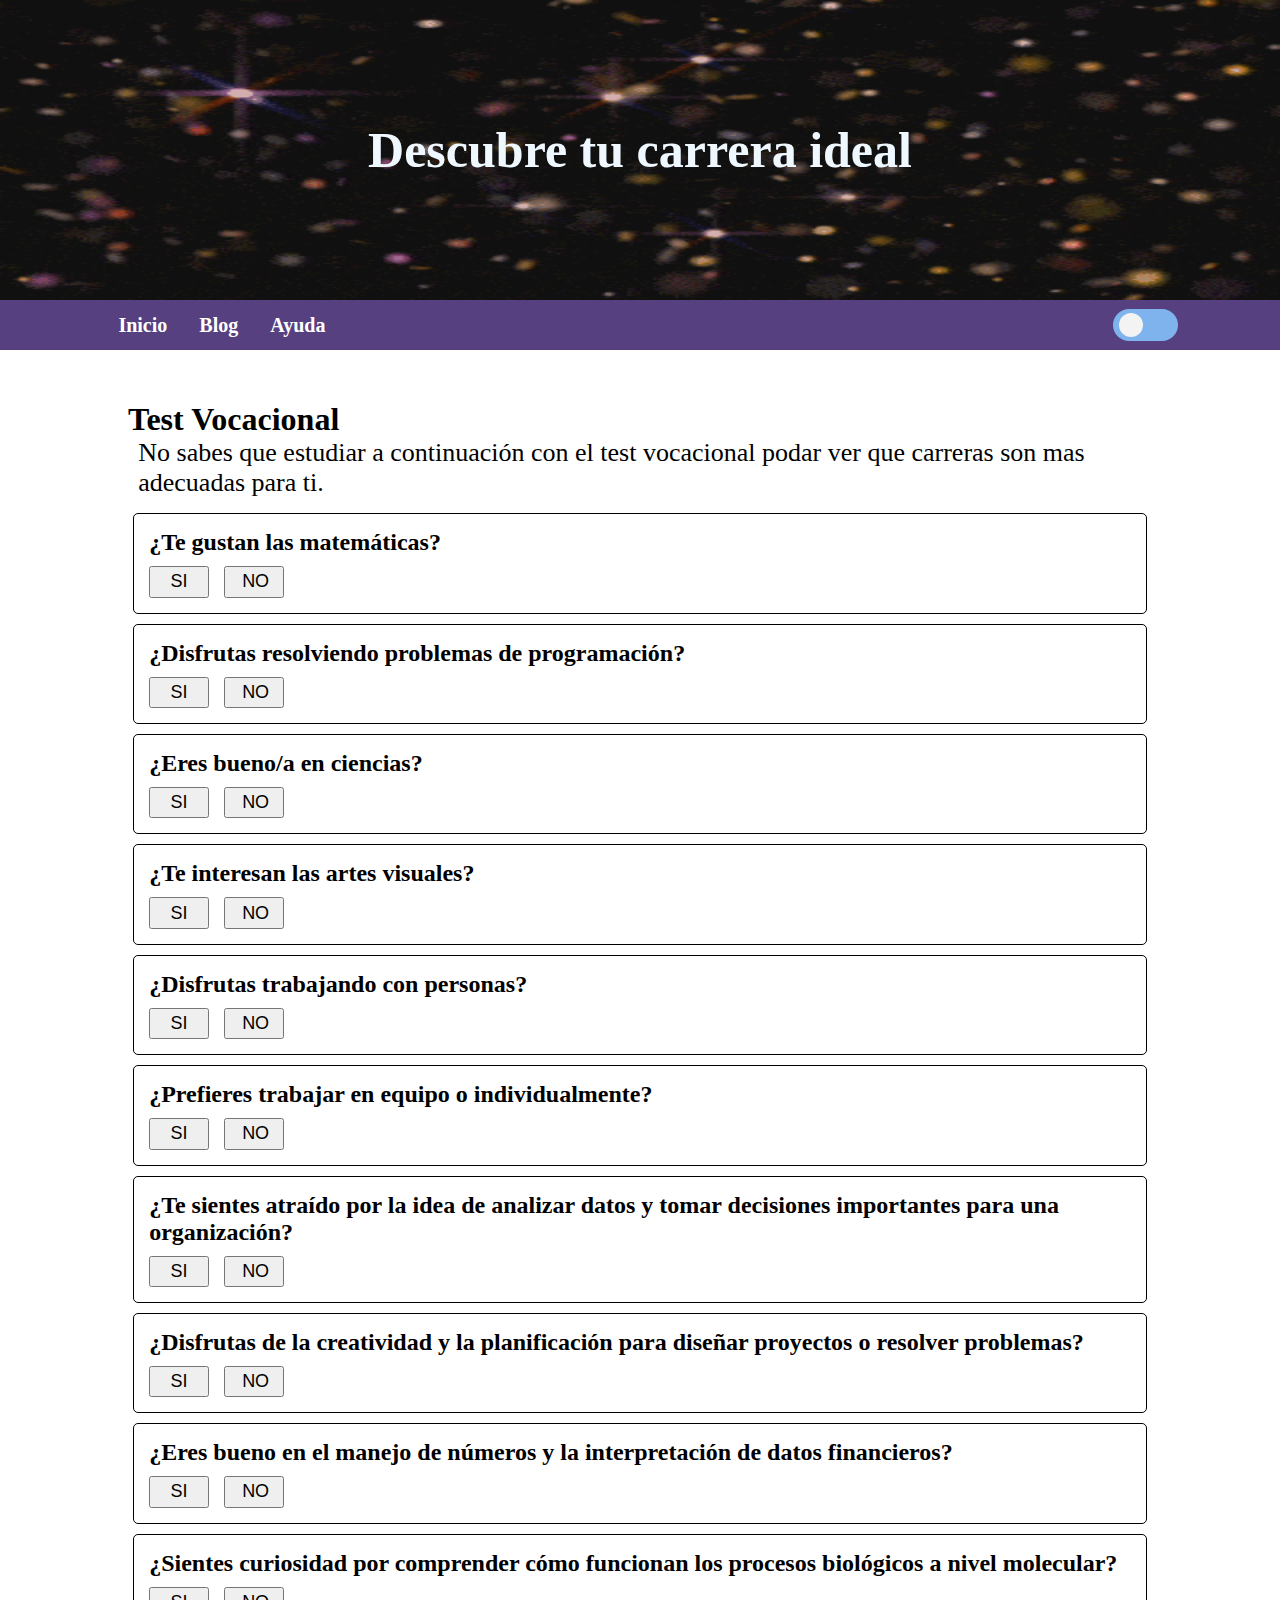
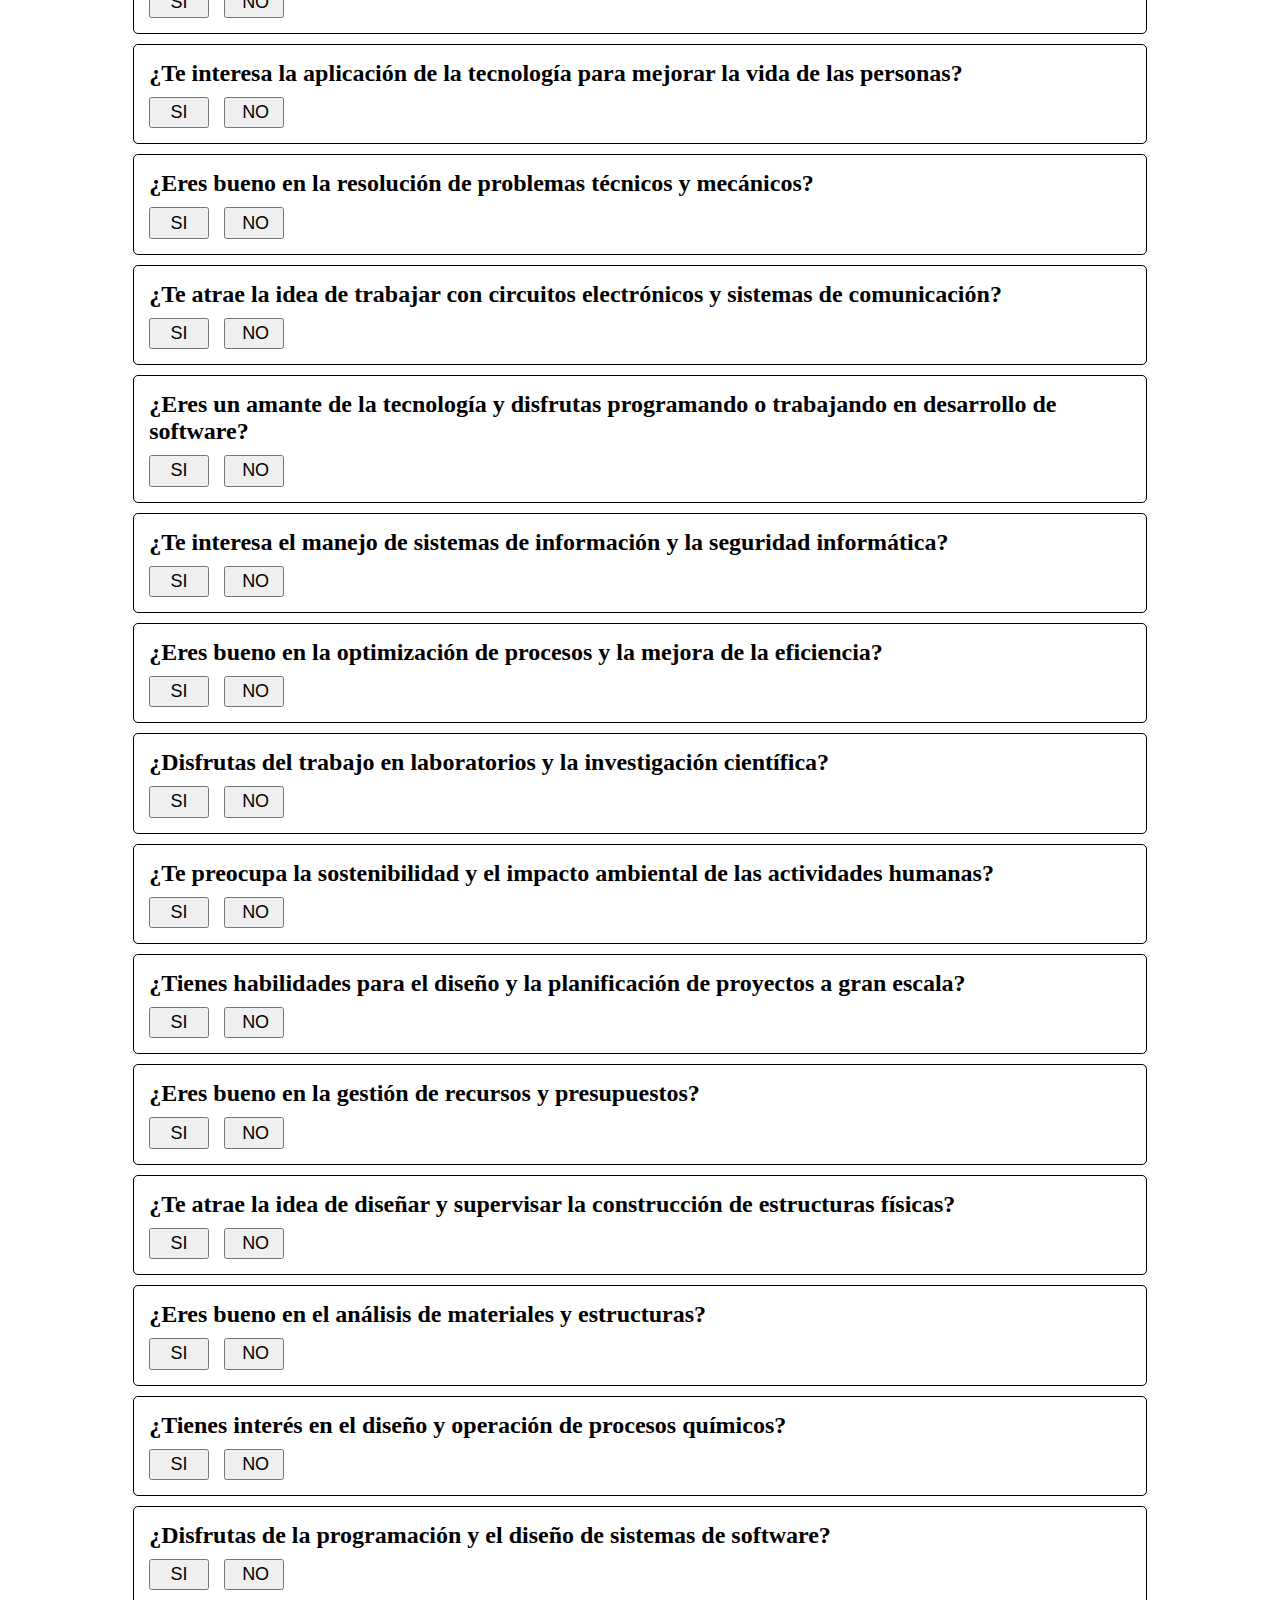
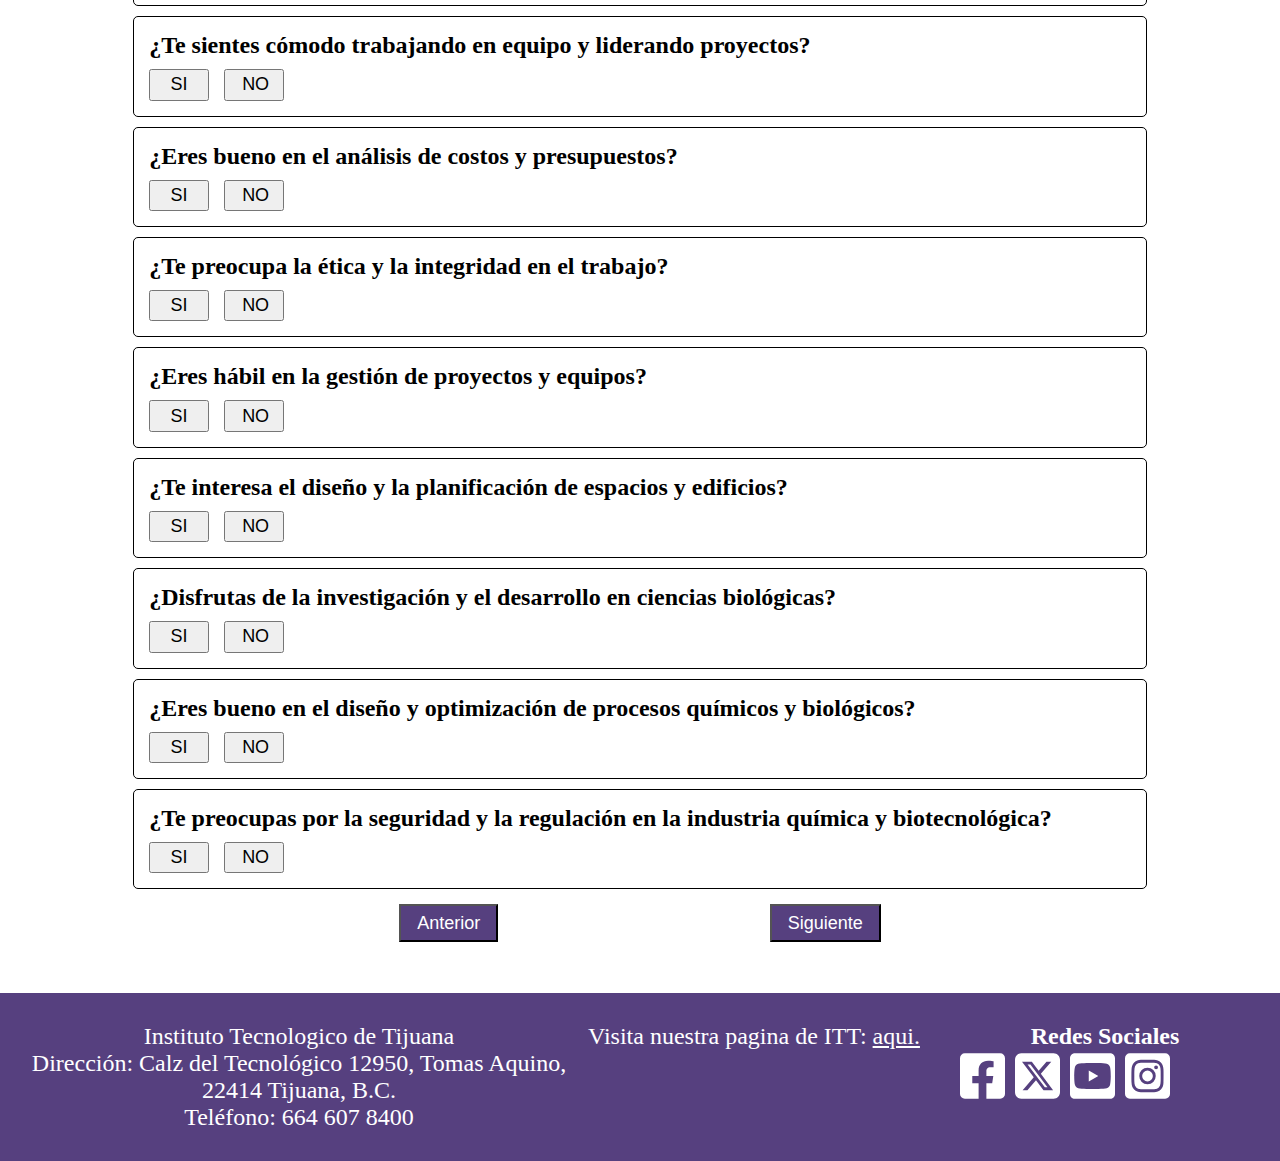
==== index.html @ 0ad8800f "Add files via upload" ====
<!DOCTYPE html>
<html lang="es">
    <head>
        <meta charset="UTF-8">
        <meta name="viewport" content="width=device-width, initial-scale=1.0">
        <title>Text Vocacional</title>

        <link rel="stylesheet" href="./css/style.css">
        <link rel="stylesheet" href="./css/paleta.css">
        <link rel="stylesheet" href="./css/media_query.css">
        <link rel="stylesheet" href="./css/clases_generales.css">
        <link rel="icon" href="./img/ITT_Logo.jpg">


    </head>

    <body class="claro" id="body">
        <section class="hero">
            <img src="./img/particulas.gif" alt="">
            <div class="texto">
                <h1>Descubre tu carrera ideal</h1>
            </div>
        </section>

        <header class="fon-1 slime">
            <nav class="nav-nav">
                <div class="enlaces">
                    <a title="princiapal" href="#" class="link-1">Inicio</a>
                    <a title="blog" href="https://sites.google.com/tectijuana.edu.mx/consultec/inicio" target="_black" class="link-1">Blog</a>
                    <a title="ayuda" href="./ayuda.html" target="_black" class="link-1">Ayuda</a>
                </div>
                
                <!-- Boton para el Switch -->
                <input type="checkbox" class="none" id="switch">
                <label class="lbl-switch" for="switch"></label>
            </nav>
        </header>

        <main class="main">
            <h1 class="center">Test Vocacional</h1>
            <p>
                No sabes que estudiar a continuaci&#243;n con el test vocacional podar ver 
                que carreras son mas adecuadas para ti.
            </p>

            <section class="cont_slider">
                <div class="slide" id="slider">
                    <!-- Primera parte de las preguntas -->
                    <section class="slider">
                        <div class="preguntas borde">
                            <h2 class="txt"></h2>
                            <div class="respuesta">
                                <button onclick="Precion_SI(1)">SI</button>
                                <button onclick="Precion_NO(1)">NO</button>
                            </div>
                        </div>
        
                        <div class="preguntas borde">
                            <h2 class="txt"></h2>
                            <div class="respuesta">
                                <button onclick="Precion_SI(2)">SI</button>
                                <button onclick="Precion_NO(2)">NO</button>
                            </div>
                        </div>
        
                        <div class="preguntas borde">
                            <h2 class="txt"></h2>
                            <div class="respuesta">
                                <button onclick="Precion_SI(3)">SI</button>
                                <button onclick="Precion_NO(3)">NO</button>
                            </div>
                        </div>
        
                        <div class="preguntas borde">
                            <h2 class="txt"></h2>
                            <div class="respuesta">
                                <button onclick="Precion_SI(4)">SI</button>
                                <button onclick="Precion_NO(4)">NO</button>
                            </div>
                        </div>
        
                        <div class="preguntas borde">
                            <h2 class="txt"></h2>
                            <div class="respuesta">
                                <button onclick="Precion_SI(5)">SI</button>
                                <button onclick="Precion_NO(5)">NO</button>
                            </div>
                        </div>
        
                        <div class="preguntas borde">
                            <h2 class="txt"></h2>
                            <div class="respuesta">
                                <button onclick="Precion_SI(6)">SI</button>
                                <button onclick="Precion_NO(6)">NO</button>
                            </div>
                        </div>
        
                        <div class="preguntas borde">
                            <h2 class="txt"></h2>
                            <div class="respuesta">
                                <button onclick="Precion_SI(7)">SI</button>
                                <button onclick="Precion_NO(7)">NO</button>
                            </div>
                        </div>
        
                        <div class="preguntas borde">
                            <h2 class="txt"></h2>
                            <div class="respuesta">
                                <button onclick="Precion_SI(8)">SI</button>
                                <button onclick="Precion_NO(8)">NO</button>
                            </div>
                        </div>
        
                        <div class="preguntas borde">
                            <h2 class="txt"></h2>
                            <div class="respuesta">
                                <button onclick="Precion_SI(9)">SI</button>
                                <button onclick="Precion_NO(9)">NO</button>
                            </div>
                        </div>
        
                        <div class="preguntas borde">
                            <h2 class="txt"></h2>
                            <div class="respuesta">
                                <button onclick="Precion_SI(10)">SI</button>
                                <button onclick="Precion_NO(10)">NO</button>
                            </div>
                        </div>

                        <div class="preguntas borde">
                            <h2 class="txt"></h2>
                            <div class="respuesta">
                                <button onclick="Precion_SI(11)">SI</button>
                                <button onclick="Precion_NO(11)">NO</button>
                            </div>
                        </div>
        
                        <div class="preguntas borde">
                            <h2 class="txt"></h2>
                            <div class="respuesta">
                                <button onclick="Precion_SI(12)">SI</button>
                                <button onclick="Precion_NO(12)">NO</button>
                            </div>
                        </div>
        
                        <div class="preguntas borde">
                            <h2 class="txt"></h2>
                            <div class="respuesta">
                                <button onclick="Precion_SI(13)">SI</button>
                                <button onclick="Precion_NO(13)">NO</button>
                            </div>
                        </div>
        
                        <div class="preguntas borde">
                            <h2 class="txt"></h2>
                            <div class="respuesta">
                                <button onclick="Precion_SI(14)">SI</button>
                                <button onclick="Precion_NO(14)">NO</button>
                            </div>
                        </div>
        
                        <div class="preguntas borde">
                            <h2 class="txt"></h2>
                            <div class="respuesta">
                                <button onclick="Precion_SI(15)">SI</button>
                                <button onclick="Precion_NO(15)">NO</button>
                            </div>
                        </div>
        
                        <div class="preguntas borde">
                            <h2 class="txt"></h2>
                            <div class="respuesta">
                                <button onclick="Precion_SI(16)">SI</button>
                                <button onclick="Precion_NO(16)">NO</button>
                            </div>
                        </div>
        
                        <div class="preguntas borde">
                            <h2 class="txt"></h2>
                            <div class="respuesta">
                                <button onclick="Precion_SI(17)">SI</button>
                                <button onclick="Precion_NO(17)">NO</button>
                            </div>
                        </div>
        
                        <div class="preguntas borde">
                            <h2 class="txt"></h2>
                            <div class="respuesta">
                                <button onclick="Precion_SI(18)">SI</button>
                                <button onclick="Precion_NO(18)">NO</button>
                            </div>
                        </div>
        
                        <div class="preguntas borde">
                            <h2 class="txt"></h2>
                            <div class="respuesta">
                                <button onclick="Precion_SI(19)">SI</button>
                                <button onclick="Precion_NO(19)">NO</button>
                            </div>
                        </div>
        
                        <div class="preguntas borde">
                            <h2 class="txt"></h2>
                            <div class="respuesta">
                                <button onclick="Precion_SI(20)">SI</button>
                                <button onclick="Precion_NO(20)">NO</button>
                            </div>
                        </div>

                        <div class="preguntas borde">
                            <h2 class="txt"></h2>
                            <div class="respuesta">
                                <button onclick="Precion_SI(21)">SI</button>
                                <button onclick="Precion_NO(21)">NO</button>
                            </div>
                        </div>
            
                        <div class="preguntas borde">
                            <h2 class="txt"></h2>
                            <div class="respuesta">
                                <button onclick="Precion_SI(22)">SI</button>
                                <button onclick="Precion_NO(22)">NO</button>
                            </div>
                        </div>
            
                        <div class="preguntas borde">
                            <h2 class="txt"></h2>
                            <div class="respuesta">
                                <button onclick="Precion_SI(23)">SI</button>
                                <button onclick="Precion_NO(23)">NO</button>
                            </div>
                        </div>
            
                        <div class="preguntas borde">
                            <h2 class="txt"></h2>
                            <div class="respuesta">
                                <button onclick="Precion_SI(24)">SI</button>
                                <button onclick="Precion_NO(24)">NO</button>
                            </div>
                        </div>
            
                        <div class="preguntas borde">
                            <h2 class="txt"></h2>
                            <div class="respuesta">
                                <button onclick="Precion_SI(25)">SI</button>
                                <button onclick="Precion_NO(25)">NO</button>
                            </div>
                        </div>
            
                        <div class="preguntas borde">
                            <h2 class="txt"></h2>
                            <div class="respuesta">
                                <button onclick="Precion_SI(26)">SI</button>
                                <button onclick="Precion_NO(26)">NO</button>
                            </div>
                        </div>
            
                        <div class="preguntas borde">
                            <h2 class="txt"></h2>
                            <div class="respuesta">
                                <button onclick="Precion_SI(27)">SI</button>
                                <button onclick="Precion_NO(27)">NO</button>
                            </div>
                        </div>
            
                        <div class="preguntas borde">
                            <h2 class="txt"></h2>
                            <div class="respuesta">
                                <button onclick="Precion_SI(28)">SI</button>
                                <button onclick="Precion_NO(28)">NO</button>
                            </div>
                        </div>
            
                        <div class="preguntas borde">
                            <h2 class="txt"></h2>
                            <div class="respuesta">
                                <button onclick="Precion_SI(29)">SI</button>
                                <button onclick="Precion_NO(29)">NO</button>
                            </div>
                        </div>
            
                        <div class="preguntas borde">
                            <h2 class="txt"></h2>
                            <div class="respuesta">
                                <button onclick="Precion_SI(30)">SI</button>
                                <button onclick="Precion_NO(30)">NO</button>
                            </div>
                        </div>

                        <div class="preguntas borde">
                            <h2 class="txt"></h2>
                            <div class="respuesta">
                                <button onclick="Precion_SI(31)">SI</button>
                                <button onclick="Precion_NO(31)">NO</button>
                            </div>
                        </div>
                
                        <div class="preguntas borde">
                            <h2 class="txt"></h2>
                            <div class="respuesta">
                                <button onclick="Precion_SI(32)">SI</button>
                                <button onclick="Precion_NO(32)">NO</button>
                            </div>
                        </div>
                    </section>

                    <!-- Segunda parte de las preguntas -->
                    <section class="slider">
                        <div class="preguntas borde">
                            <h2 class="txt"></h2>
                            <div class="respuesta">
                                <button onclick="Precion_SI(33)">SI</button>
                                <button onclick="Precion_NO(33)">NO</button>
                            </div>
                        </div>
                
                        <div class="preguntas borde">
                            <h2 class="txt"></h2>
                            <div class="respuesta">
                                <button onclick="Precion_SI(34)">SI</button>
                                <button onclick="Precion_NO(34)">NO</button>
                            </div>
                        </div>
                
                        <div class="preguntas borde">
                            <h2 class="txt"></h2>
                            <div class="respuesta">
                                <button onclick="Precion_SI(35)">SI</button>
                                <button onclick="Precion_NO(35)">NO</button>
                            </div>
                        </div>
                
                        <div class="preguntas borde">
                            <h2 class="txt"></h2>
                            <div class="respuesta">
                                <button onclick="Precion_SI(36)">SI</button>
                                <button onclick="Precion_NO(36)">NO</button>
                            </div>
                        </div>
                
                        <div class="preguntas borde">
                            <h2 class="txt"></h2>
                            <div class="respuesta">
                                <button onclick="Precion_SI(37)">SI</button>
                                <button onclick="Precion_NO(37)">NO</button>
                            </div>
                        </div>
                
                        <div class="preguntas borde">
                            <h2 class="txt"></h2>
                            <div class="respuesta">
                                <button onclick="Precion_SI(38)">SI</button>
                                <button onclick="Precion_NO(38)">NO</button>
                            </div>
                        </div>
                
                        <div class="preguntas borde">
                            <h2 class="txt"></h2>
                            <div class="respuesta">
                                <button onclick="Precion_SI(39)">SI</button>
                                <button onclick="Precion_NO(39)">NO</button>
                            </div>
                        </div>
                
                        <div class="preguntas borde">
                            <h2 class="txt"></h2>
                            <div class="respuesta">
                                <button onclick="Precion_SI(40)">SI</button>
                                <button onclick="Precion_NO(40)">NO</button>
                            </div>
                        </div>

                        <div class="preguntas borde">
                            <h2 class="txt"></h2>
                            <div class="respuesta">
                                <button onclick="Precion_SI(41)">SI</button>
                                <button onclick="Precion_NO(41)">NO</button>
                            </div>
                        </div>
            
                        <div class="preguntas borde">
                            <h2 class="txt"></h2>
                            <div class="respuesta">
                                <button onclick="Precion_SI(42)">SI</button>
                                <button onclick="Precion_NO(42)">NO</button>
                            </div>
                        </div>
            
                        <div class="preguntas borde">
                            <h2 class="txt"></h2>
                            <div class="respuesta">
                                <button onclick="Precion_SI(43)">SI</button>
                                <button onclick="Precion_NO(43)">NO</button>
                            </div>
                        </div>
            
                        <div class="preguntas borde">
                            <h2 class="txt"></h2>
                            <div class="respuesta">
                                <button onclick="Precion_SI(44)">SI</button>
                                <button onclick="Precion_NO(44)">NO</button>
                            </div>
                        </div>
            
                        <div class="preguntas borde">
                            <h2 class="txt"></h2>
                            <div class="respuesta">
                                <button onclick="Precion_SI(45)">SI</button>
                                <button onclick="Precion_NO(45)">NO</button>
                            </div>
                        </div>
            
                        <div class="preguntas borde">
                            <h2 class="txt"></h2>
                            <div class="respuesta">
                                <button onclick="Precion_SI(46)">SI</button>
                                <button onclick="Precion_NO(46)">NO</button>
                            </div>
                        </div>
            
                        <div class="preguntas borde">
                            <h2 class="txt"></h2>
                            <div class="respuesta">
                                <button onclick="Precion_SI(47)">SI</button>
                                <button onclick="Precion_NO(47)">NO</button>
                            </div>
                        </div>
            
                        <div class="preguntas borde">
                            <h2 class="txt"></h2>
                            <div class="respuesta">
                                <button onclick="Precion_SI(48)">SI</button>
                                <button onclick="Precion_NO(48)">NO</button>
                            </div>
                        </div>
            
                        <div class="preguntas borde">
                            <h2 class="txt"></h2>
                            <div class="respuesta">
                                <button onclick="Precion_SI(49)">SI</button>
                                <button onclick="Precion_NO(49)">NO</button>
                            </div>
                        </div>
            
                        <div class="preguntas borde">
                            <h2 class="txt"></h2>
                            <div class="respuesta">
                                <button onclick="Precion_SI(50)">SI</button>
                                <button onclick="Precion_NO(50)">NO</button>
                            </div>
                        </div>

                        <div class="preguntas borde">
                            <h2 class="txt"></h2>
                            <div class="respuesta">
                                <button onclick="Precion_SI(51)">SI</button>
                                <button onclick="Precion_NO(51)">NO</button>
                            </div>
                        </div>
                
                        <div class="preguntas borde">
                            <h2 class="txt"></h2>
                            <div class="respuesta">
                                <button onclick="Precion_SI(52)">SI</button>
                                <button onclick="Precion_NO(52)">NO</button>
                            </div>
                        </div>
                
                        <div class="preguntas borde">
                            <h2 class="txt"></h2>
                            <div class="respuesta">
                                <button onclick="Precion_SI(53)">SI</button>
                                <button onclick="Precion_NO(53)">NO</button>
                            </div>
                        </div>
                
                        <div class="preguntas borde">
                            <h2 class="txt"></h2>
                            <div class="respuesta">
                                <button onclick="Precion_SI(54)">SI</button>
                                <button onclick="Precion_NO(54)">NO</button>
                            </div>
                        </div>
                
                        <div class="preguntas borde">
                            <h2 class="txt"></h2>
                            <div class="respuesta">
                                <button onclick="Precion_SI(55)">SI</button>
                                <button onclick="Precion_NO(55)">NO</button>
                            </div>
                        </div>
                
                        <div class="preguntas borde">
                            <h2 class="txt"></h2>
                            <div class="respuesta">
                                <button onclick="Precion_SI(56)">SI</button>
                                <button onclick="Precion_NO(56)">NO</button>
                            </div>
                        </div>
                    </section>

                    <!-- Tercera Parte de la preguntas -->
                    <section class="slider"></section>

                    <!-- Cuarta Parte de las Preguntas -->
                    <!--<section class="slider"></section>
                    <section class="slider"></section>-->
                    <section class="slider">
                        <div class="pregunta-boton">
                            <button id="finality" class="link-2 btn-guardar">FInalizar</button>
                        </div>
                    </section>
                
                </div>
            </section>

            <div class="control">
                <button id="anterior" class="link-2"><a href="#slider">Anterior</a></button>
                <button id="siguiente" class="link-2"><a href="#slider">Siguiente</a></button>
            </div>

            <!--<div class="pregunta borde">
                <h2>Te gustan las matemáticas?</h2>
                <div class="respuesta">
                    <input type="radio" name="matematicas" id="si">
                    <label for="si">SI</label>
                    
                    <input type="radio" name="matematicas" id="no">
                    <label for="no">NO</label>
                </div>
            </div>-->
        </main>

        <footer class="pie-pagina fon-1">
            <div class="content-info">
                <p>Instituto Tecnologico de Tijuana</p>
                <p>Direcci&#243;n: Calz del Tecnológico 12950, Tomas Aquino, 22414 Tijuana, B.C.</p>
                <p>Tel&#233;fono: 664 607 8400</p>
                <!--<p>Email: </p>-->
            </div>

            <div class="link-sitio">
                <p>
                    Visita nuestra pagina de ITT: 
                    <a class="link-1" target="_black" href="https://www.tijuana.tecnm.mx/">aqui.</a>
                </p>

            </div>

            <div class="link-social">
                <h2>Redes Sociales</h2>
                
                <div class="enlaces">
                    <a title="facebook" href="https://www.facebook.com/TecNMTijuana" target="_black" class="link-default">
                    <img src="./img/facebook.svg">
                    </a>

                    <a title="twitter" href="https://twitter.com/TecNMTijuana" target="_black" class="link-default">
                        <img src="./img/twitter.svg">
                    </a>

                    <a title="youtube" href="https://www.youtube.com/TecNMTijuana" target="_black" class="link-default">
                        <img src="./img/youtube.svg">
                    </a>

                    <a title="instagram" href="https://www.instagram.com/tecnmtijuana/" target="_black" class="link-default">
                        <img src="./img/instagram.svg">
                    </a>
                </div>
            </div>
        </footer>

        <!-- Carta para Descargar -->
        <article class="card fon-3" id="card">
            <img src="./img/bg-pattern-card.svg" alt="imagen header card" class="card-header">
            <div class="card-body">
                <img src="./img/Felicidad.gif" alt="imagen de vitoko" class="card-body-img">
                <h1 class="card-body-title"></h1>
                <p class="card-body-text">Gracias por contestar este test dale enviar para recibir el resultado</p>
            </div>
            <div class="card-footer">
                <button class="mt-4 mb-4 link-2" id="enviar">Enviar</button>
            </div>
        </article>

        <!-- Monstar el resultado -->
        <article class="card-2 fon-3" id="card-2">
            <img src="./img/bg-pattern-card.svg" alt="imagen header card" class="card-header">

            <div class="card-2-body">
                <div class="btn-controls">
                    <input type="file" id="fileInput" style="display:none;">
                    <label for="fileInput" class="lbl-file link-2" id="lbl-
                        file">Seleciona el Archivo</label>
                    <button onclick="selectFile()" class="lbl-file link-2">Mostrar Contenido</button>
                </div>
                    

                <div class="rectangulo">
                    <canvas id="graphi"></canvas>
                </div>

                <button id="reboot" class="lbl-file link-2">Finalizar</button>
            </div>
        </article>


        <script src="./js/main.js"></script>
        <script src="./js/switch.js"></script>
        <script src="./js/chart.min.js"></script>
        <script src="./js/leer_texto.js"></script>
        <script src="./js/guardarArchivo.js"></script>
        <script src="./js/evento_botones.js"></script>
    </body>
</html>
---- css/style.css ----
*{
    padding: 0;
    margin: 0;
    box-sizing: border-box;
}

.main{
    width: 80%;
    max-width: 1100px;
}

/*=============================================*/
/*========= Hero o Panel de Imagen ============*/
/*=============================================*/
.hero{
    width: 100%;
    height: 300px;
    position: relative;
}
.hero img{
    width: 100%;
    height: 100%;
}
.hero .texto{
    position: absolute;
    top: 50%;
    left: 50%;
    color: aliceblue;
    transform: translate(-50%, -50%);
}
.hero .texto h1{
    font-size: 50px;
}
/*=============================================*/

/*=============================================*/
/*=========== Menu de NAvegacion ==============*/
/*=============================================*/
.nav-nav{
    display: flex;
    justify-content: space-between;
    align-items: center;
    width: 100%;
    height: 50px;
    padding: 0 8%;
}
.nav-nav .enlaces{
    display: flex;
}
.nav-nav .enlaces a{
    display: block;
    font-size: 20px;
    font-weight: 600;
    padding: 0.5rem 1rem;
    text-decoration: none;
}
.nav-nav .enlaces label{
    display: block;
    font-size: 20px;
    font-weight: 600;
    padding: 0.5rem 1rem;
    cursor: pointer;
}

.nav-nav .lbl-switch{
	width: 65px;
	height: 32px;
	border-radius: 50px;
	position: relative;
	display: block;
	transition: .5s;
    cursor: pointer;
}
.nav-nav .lbl-switch::after{
	content: '';
	position: absolute;
	width: 24px;
	height: 24px;
	background-color: #f3f3f3;
	border-radius: 50%;
	top: 4px;
	left: 6px;
	display: block;
	transition: .5s;
}

.nav-nav #switch:checked ~ .lbl-switch:after{
	left: 35px;
}
/*=============================================*/

/*=============================================*/
/*=============================================*/
/*=============================================*/
.main{
    width: 80%;
    max-width: 1200px;
    padding: 4% 0;
    margin: auto;
}
.main > p{
    width: 98%;
    margin: auto;
    font-size: 26px;
    margin-bottom: 0.5%;
}
.main .preguntas{
    width: 99%;
    padding: 15px;
    border: 1px solid black;
    border-radius: 5px;
    margin: 10px auto 0 auto;
}
.main .preguntas .respuesta{
    display: flex;
    align-items: center;
}
.main .preguntas .respuesta button{
    width: 60px;
    font-size: 18px;
    margin-top: 10px;
    margin-right: 15px;
    padding: .2rem 1rem;
}
.main .preguntas .respuesta input[type=radio],
.main .preguntas .respuesta label{
    margin-top: 10px;
}
.main .preguntas .respuesta label{
    font-size: 18px;
    margin-right: 15px;
    margin-left: 2px;
}
.main .pregunta-boton{
    display: flex;
    align-items: center;
    justify-content: center;
}

.main .control{
    display: flex;
    margin-top: 15px;
    width: 100%;
    justify-content: space-evenly;
}
.main .control button{
    font-size: 18px;
}
.main .control button > a{
    width: 100%;
    height: 100%;
    text-decoration: none;
    color: white;
    display: block;
    padding: .4rem 1rem;
}
/*=============================================*/

/*=============================================*/
/*=========== Slider de Preguntas =============*/
/*=============================================*/
.cont_slider{
    width: 100%;
	overflow: hidden;
	position: relative;
}
.cont_slider .slide{
    width: 100%;
    max-width: 100%;
	display: flex;
}
.cont_slider .slide .slider{
    width: 100%;
	height: auto;
	display: flex;
	flex-direction: column;
	flex-shrink: 0;
}
/*=============================================*/
/*========== Modal para Guardar ===============*/
/*=============================================*/
.guardar{
    top: 50%;
    left: -50%;
    position: fixed;
    transform: translate(-50%,-50%);
    width: 50%;
    padding: 20px;
    border-radius: 7px;
    color: white;
    display: flex;
    flex-direction: column;
}
.guardar button{
    font-size: 20px;
    padding: .4rem 1rem;
    margin-top: 15px;
    cursor: pointer;
}
/*=============================================*/

/*=============================================*/
/*============== Carta Buenvenida =============*/
/*=============================================*/
.card {
  position: fixed;
  top: 50%;
  left: -50%;
  transition: all .5s;
  transform: translate(-50%, -50%);
  width: 38%;
  border-radius: 16px;
  overflow: hidden;
  -webkit-box-shadow: 2px 2px 4px rgba(0, 0, 0, 0.7);
          box-shadow: 2px 2px 4px rgba(0, 0, 0, 0.7);
}

.card-header {
  width: 100%;
  display: block;
}

.card-body {
  display: -webkit-box;
  display: -ms-flexbox;
  display: flex;
  -webkit-box-orient: vertical;
  -webkit-box-direction: normal;
      -ms-flex-direction: column;
          flex-direction: column;
  -webkit-box-align: center;
      -ms-flex-align: center;
          align-items: center;
  border-bottom: 1px solid rgba(153, 153, 153, 0.383);
}

.card-body-img {
  border: 5px solid white;
  border-radius: 50%;
  margin-top: calc(-48px - 5px);
  background-color: white;
  width: 50%;
}

.card-body-title {
  margin-top: 2rem;
  font-size: 1.8rem;
}

.card-body-text {
  font-size: 1.6rem;
  margin-top: 0;
  margin-bottom: 1.6rem;
  padding: 0 3rem;
  text-align: center; 
}

.card-footer {
  display: -webkit-box;
  display: -ms-flexbox;
  display: flex;
  -ms-flex-pack: distribute;
      justify-content: space-around;
}
.card-footer button{
    display: block;
    padding: .6rem 2rem;
    cursor: pointer;
}
/*=============================================*/

/*=============================================*/
/*=========== Carta de Resultados =============*/
/*=============================================*/
.card-2{
    background-color: white;
    position: fixed;
    top: 50%;
    left: -50%;
    transition: all .5s;
    transform: translate(-50%, -50%);
    width: 78%;
    border-radius: 16px;
    overflow: hidden;
}
.card-2 .card-2-body{
    display: flex;
    padding: 20px 30px;
    justify-content: center;
    align-items: center;
    flex-direction: column;
}
.card-2 .lbl-file{
    padding: .5rem 1rem;
    border: none;
    cursor: pointer;
    text-align: center;
}
.card-2 .btn-controls{
    display: flex;
    justify-content: space-evenly;
    width: 100%;
}

.card-header{
    height: 150px;
}

.rectangulo{
    width: 40%;
    height: 290px;
}
.rectangulo canvas{
    width: 100%;
    height: 100%;
}
/*=============================================*/

/*=============================================*/
/*=============== Pie de Pagina ===============*/
/*=============================================*/
.pie-pagina{
    width: 100%;
    padding: 20px;
    text-align: center;
    display: flex;
    flex-wrap: wrap;
}
.pie-pagina .content-info{
    width: 45%;
    font-size: 24px;
    padding: 10px; 
}

.pie-pagina .link-sitio{
    width: 30%;
    padding: 10px;
    font-size: 24px;
    display: flex;

}

.pie-pagina .link-social{
    width: 25%;
    padding: 10px;
}
.pie-pagina .link-social .enlaces{
    display: flex;
    gap: 10px;
}
.pie-pagina .link-social .enlaces a{
    display: block;
    font-size: 20px;
    width: 45px;
    height: 45px;
    text-decoration: none;
}
.pie-pagina .link-social .enlaces a img{
    width: 100%;
}
/*=============================================*/

/*=============================================*/
/*=============== Form de ayuda ===============*/
/*=============================================*/
.form-ayuda{
    width: 100%;
    padding: 4% 0;
    transition: all .6s;
    text-align: justify;
}
.form-ayuda h1{
    font-size: 46px;
    margin-top: 91%;
    margin-bottom: 3%;
    text-align: center;
}
.form-ayuda p{
    font-size: 20px;
}
.form-ayuda label{
    padding: .5rem 4rem;
    cursor: pointer;
    font-size: 18px;
    margin-top: 2%;
}
/*=============================================*/

/*=============================================*/
/*=============================================*/
/*=============================================*/
/*=============================================*/
/*=============================================*/
/*=============================================*/
---- css/paleta.css ----
:root{
    --morado: #56407F;
    --naranja: #ED6146;
    --azul: #7FB3EE;
}

/*=============================================*/
/*=========== Paleta de Color claro ===========*/
/*=============================================*/
.claro{
    transition: all .5s ease;
    background-color: white;
}

/* Clases para el fondo */
.claro .fon-1{
    background-color: var(--morado);
    color: white;
}
.claro .fon-2{
    background-color: var(--azul);
}
.claro .fon-3{
    background-color: white;
}

/* Clases para botones o enlaces */
.claro .link-1{
    color: white;
}
.claro .link-1:hover{
    color: var(--azul);
}
.claro .link-2{
    background-color: var(--morado);
    color: white;
}
.claro .link-2:hover{
    background-color: var(--naranja);
}
.claro .link-3{
    background-color: var(--azul);
}
.claro .link-3:hover{
    background-color: var(--naranja);
}

.claro .bars--menu span{
    background-color: var(--azul);
}

/* Clases para el switch */
.claro .lbl-switch{
    background-color: var(--azul);
}
.claro #switch:checked ~ .lbl-switch{
    background-color: var(--naranja);
}
/*=============================================*/

/*=============================================*/
/*=========== Paleta de Color oscuro ==========*/
/*=============================================*/
.oscuro{
    background-color: #3b3b3b;
    transition: all .5s ease;
    color: white;
}

/* Clases para el fondo */
.oscuro .fon-1{
    background-color: #1b1b1b;
    color: white;
}
.oscuro .fon-3{
    background-color: #3b3b3b;
    color: white;
}

/* Clases para los botones o enlaces */
.oscuro .link-1{
    color: white;
}
.oscuro .link-1:hover{
    color: var(--azul);
}
.oscuro .link-2{
    background-color: var(--naranja);
    color: white;
}
.oscuro .link-2:hover{
    background-color: var(--azul);
}

/* Clases para el switch */
.oscuro .lbl-switch{
    background-color: var(--azul);
}
.oscuro #switch:checked ~ .lbl-switch{
    background-color: var(--naranja);
}

/* Clases para bordes */
.oscuro .borde{
    border: 1px solid white;
}
/*=============================================*/

.link-default{
    filter: invert(100%) sepia(100%) saturate(0%) hue-rotate(158deg) brightness(103%) contrast(101%);
}
.link-default:hover{
    filter: invert(55%) sepia(56%) saturate(5153%) hue-rotate(337deg) brightness(104%) contrast(86%);
}
---- css/media_query.css ----
@media(max-width: 1050px){
    .nav-hor{
        padding: 0 6%;
    }

    /* Hero de Imagenes */
    .hero{
        height: 190px;
    }
    .hero .texto h1{
        font-size: 46px;
        text-align: center;
    }

    /* Main de la pagina */
    .main{
        width: 80%;
    }
    .main h1{
        font-size: 40px;
    }
    .main p{
        font-size: 22px;
    }
    .main .respuesta button{
        font-size: 18px;
    }

    /* Primera Card */
    .card{
        width: 50%;
    }
    .card-header {
        height: 140px;
    }
    .card-body-img {
        width: 150px;
        height: 150px;
        margin-top: calc(-68px - 5px);
    }

    /* Segundo Card */
    .rectangulo{
        height: 290px;
    }
}

/* Vercion movil o tableta */
@media(max-width: 600px){
    /* Menu de Navegacion */
    .nav-nav{
        padding: 0% 4%;
    }
    .nav-nav .lbl-switch{
        width: 60px;
        height: 28px;
    }
    .nav-nav .lbl-switch::after{
        width: 20px;
        height: 20px;
    }

    /* Segundo Card */
    .card-2{
        width: 100%;
        top: 0%;
        left: -50%;
    }
    .card-2 .card-2-body .btn-controls{
        flex-direction: column;
        gap: 8px;
    }
    .rectangulo{
        height: 100%;
        width: 100%;
    }
}
---- css/clases_generales.css ----
/* Ocultar objetos */
.none{
    display: none;
}

.btn-guardar{
    display: block;
    margin-top: 15px;
    font-size: 20px;
    padding: .5rem 1rem;
    cursor: pointer;
}

/* Centrar Objetos */
.center{
    align-items: center;
}

/* Margenes */
.mt-2{
	margin-top: .5rem;
}
.mt-4{
	margin-top: 1rem;
}

.mb-4{
	margin-bottom: 1rem;
}

.ml-2{
	margin-left: .5rem;
}
.ml-4{
	margin-left: 1rem;
}

/* Anchura */
.wd-2{
	width: 20%;
}
.wd-4{
	width: 40%;
}
.wd-10{
	width: 100%;
}

.wd-d-1{
	width: 8.3%;
}
.wd-d-2{
	width: 16.6%;
}
.wd-d-3{
	width: 24.9%;
}
.wd-d-4{
	width: 33.2%;
}
.wd-d-5{
	width: 41.5%;
}
.wd-d-6{
	width: 50%;
}
.wd-d-7{
	width: 58.1%;
}

/*========= Texto =========*/
.txt-secung{
	font-size: 30px;
}

/*=============================================*/
/*=================== Listas ==================*/
/*=============================================*/
.lista-oc{
    list-style: octal;
    margin-left: 10%;
    font-size: 20px;
    width: 84%;
}
.lista-oc li h2{
    margin-top: 10px;
}

.lista-no{
	list-style: none;
	font-size: 20px;
	margin-left: 6%;
	margin-top: 2%;
	width: 94%;
}
.lista-no li{
	margin-bottom: 2%;
	text-align: justify;
}
/*=============================================*/
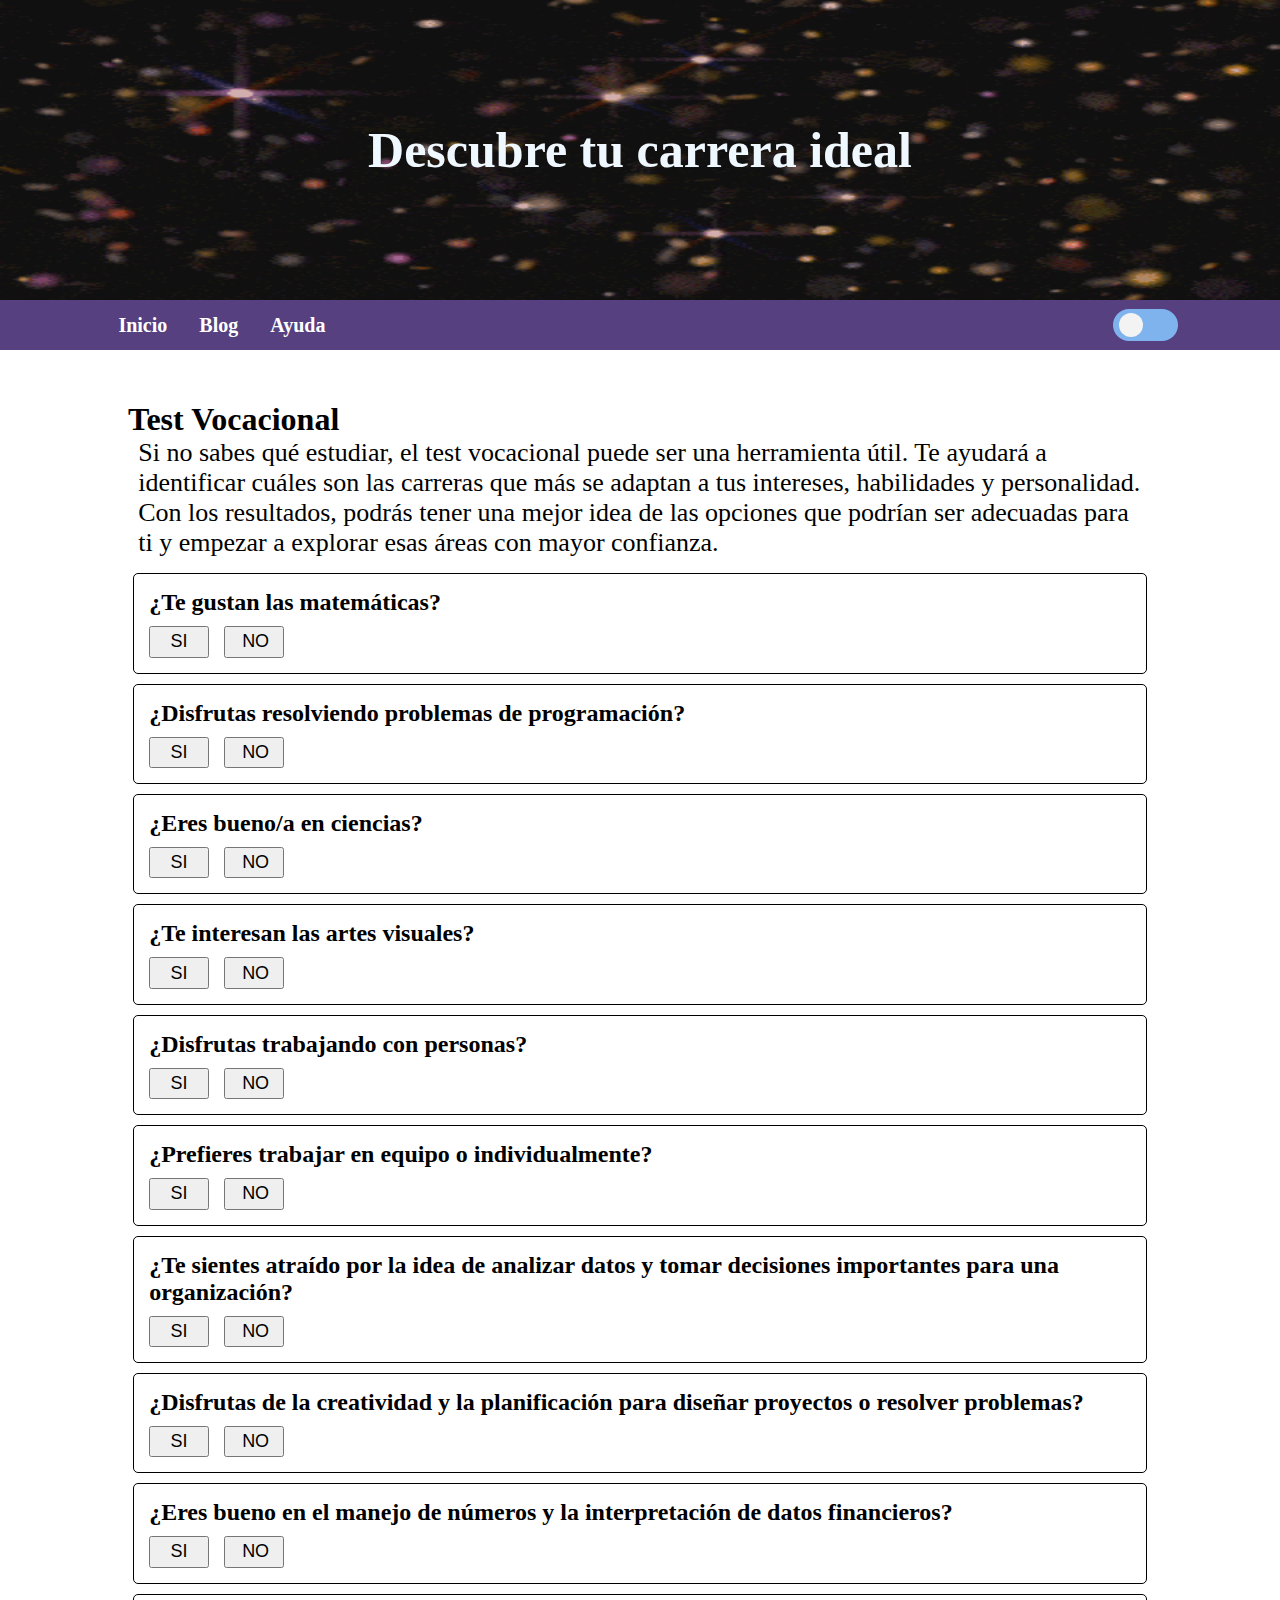
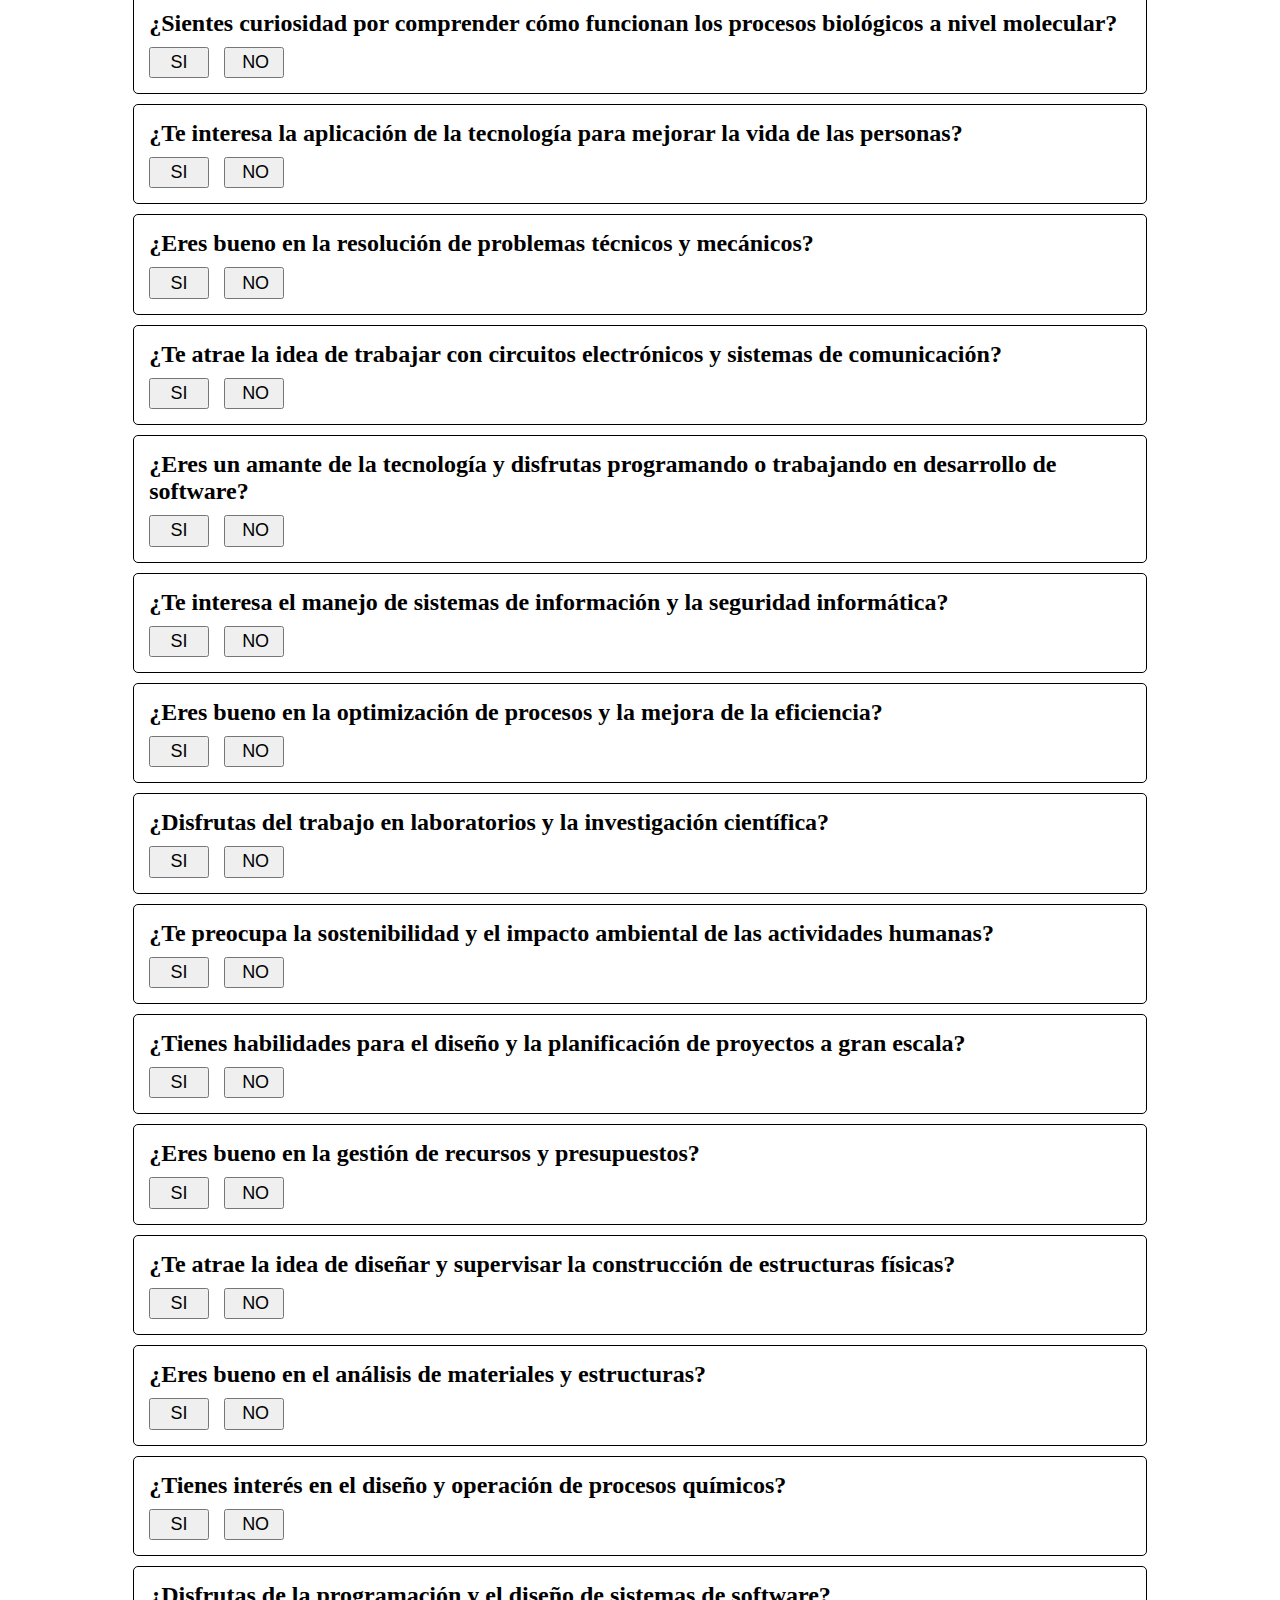
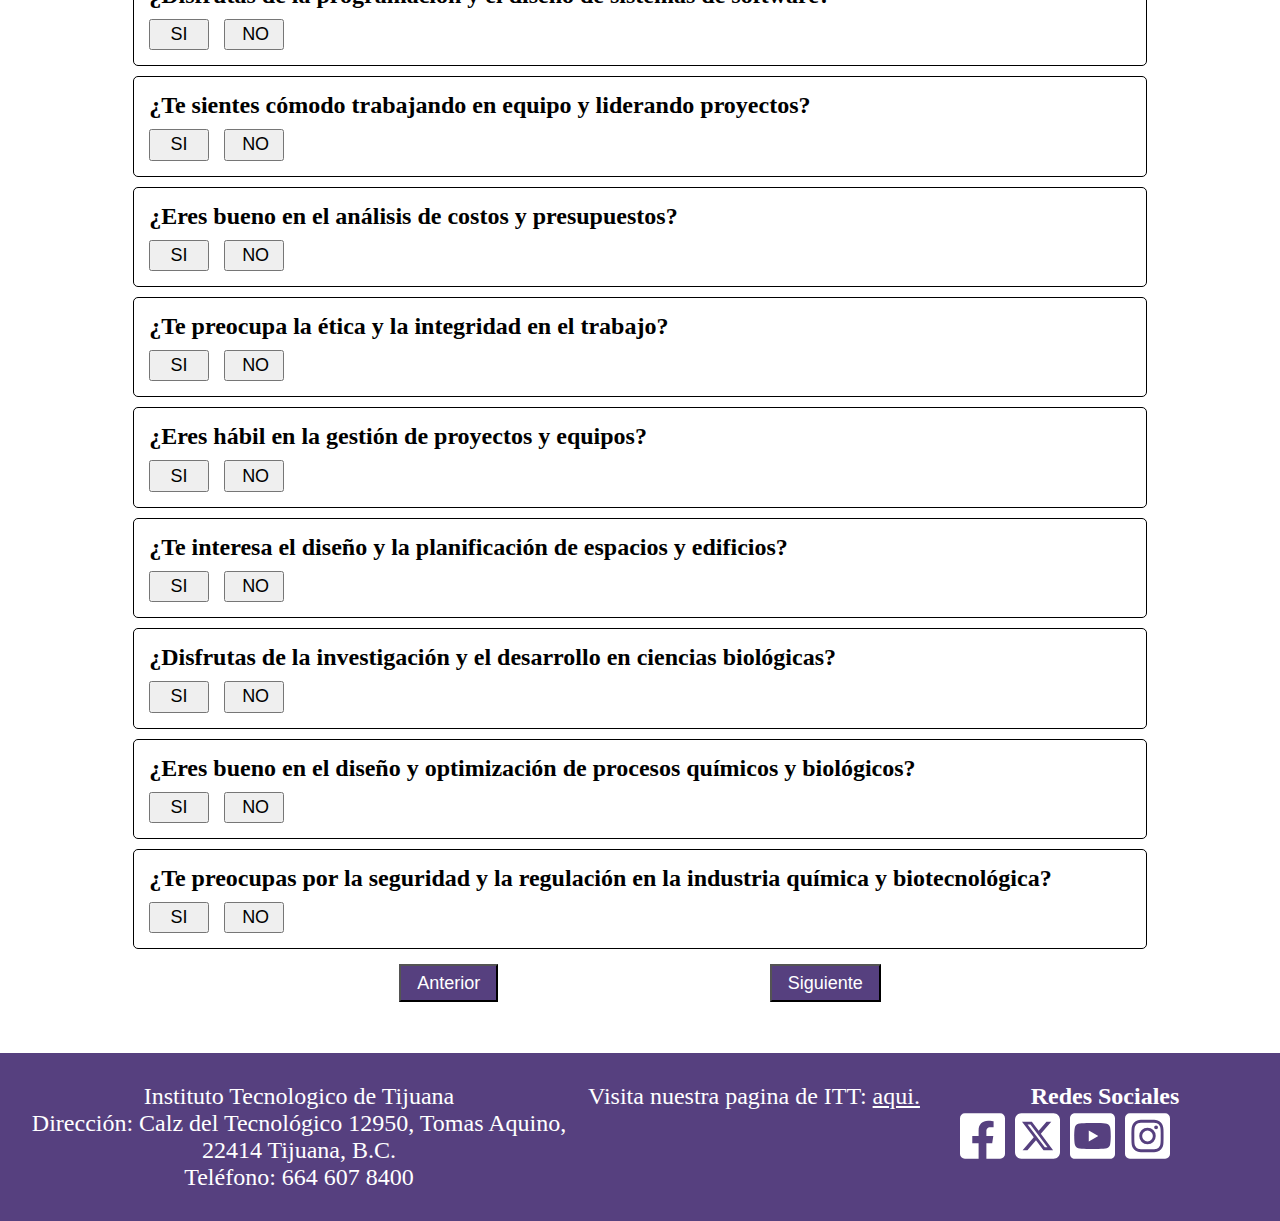
==== commit 009c6823: "Add files via upload" ====
--- a/index.html
+++ b/index.html
@@ -39,8 +39,7 @@
         <main class="main">
             <h1 class="center">Test Vocacional</h1>
             <p>
-                No sabes que estudiar a continuaci&#243;n con el test vocacional podar ver 
-                que carreras son mas adecuadas para ti.
+                Si no sabes qué estudiar, el test vocacional puede ser una herramienta útil. Te ayudará a identificar cuáles son las carreras que más se adaptan a tus intereses, habilidades y personalidad. Con los resultados, podrás tener una mejor idea de las opciones que podrían ser adecuadas para ti y empezar a explorar esas áreas con mayor confianza.
             </p>
 
             <section class="cont_slider">
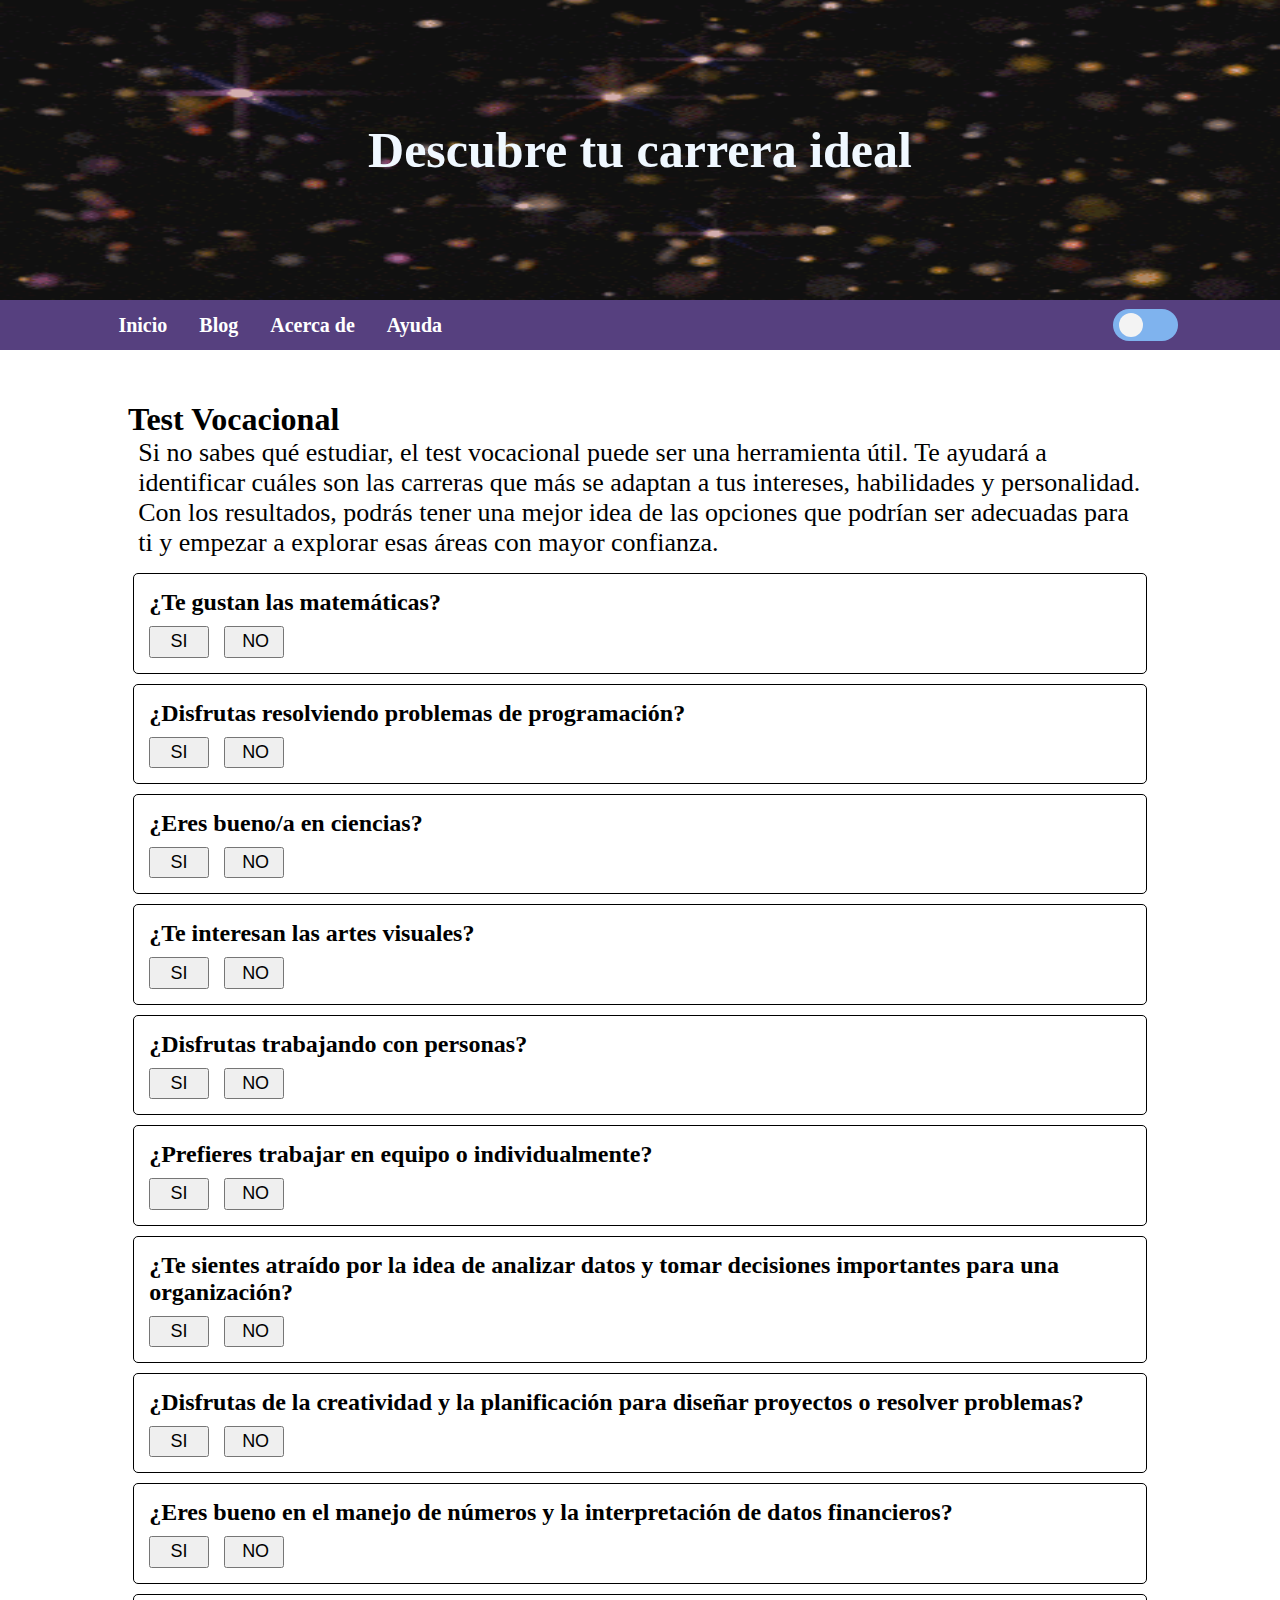
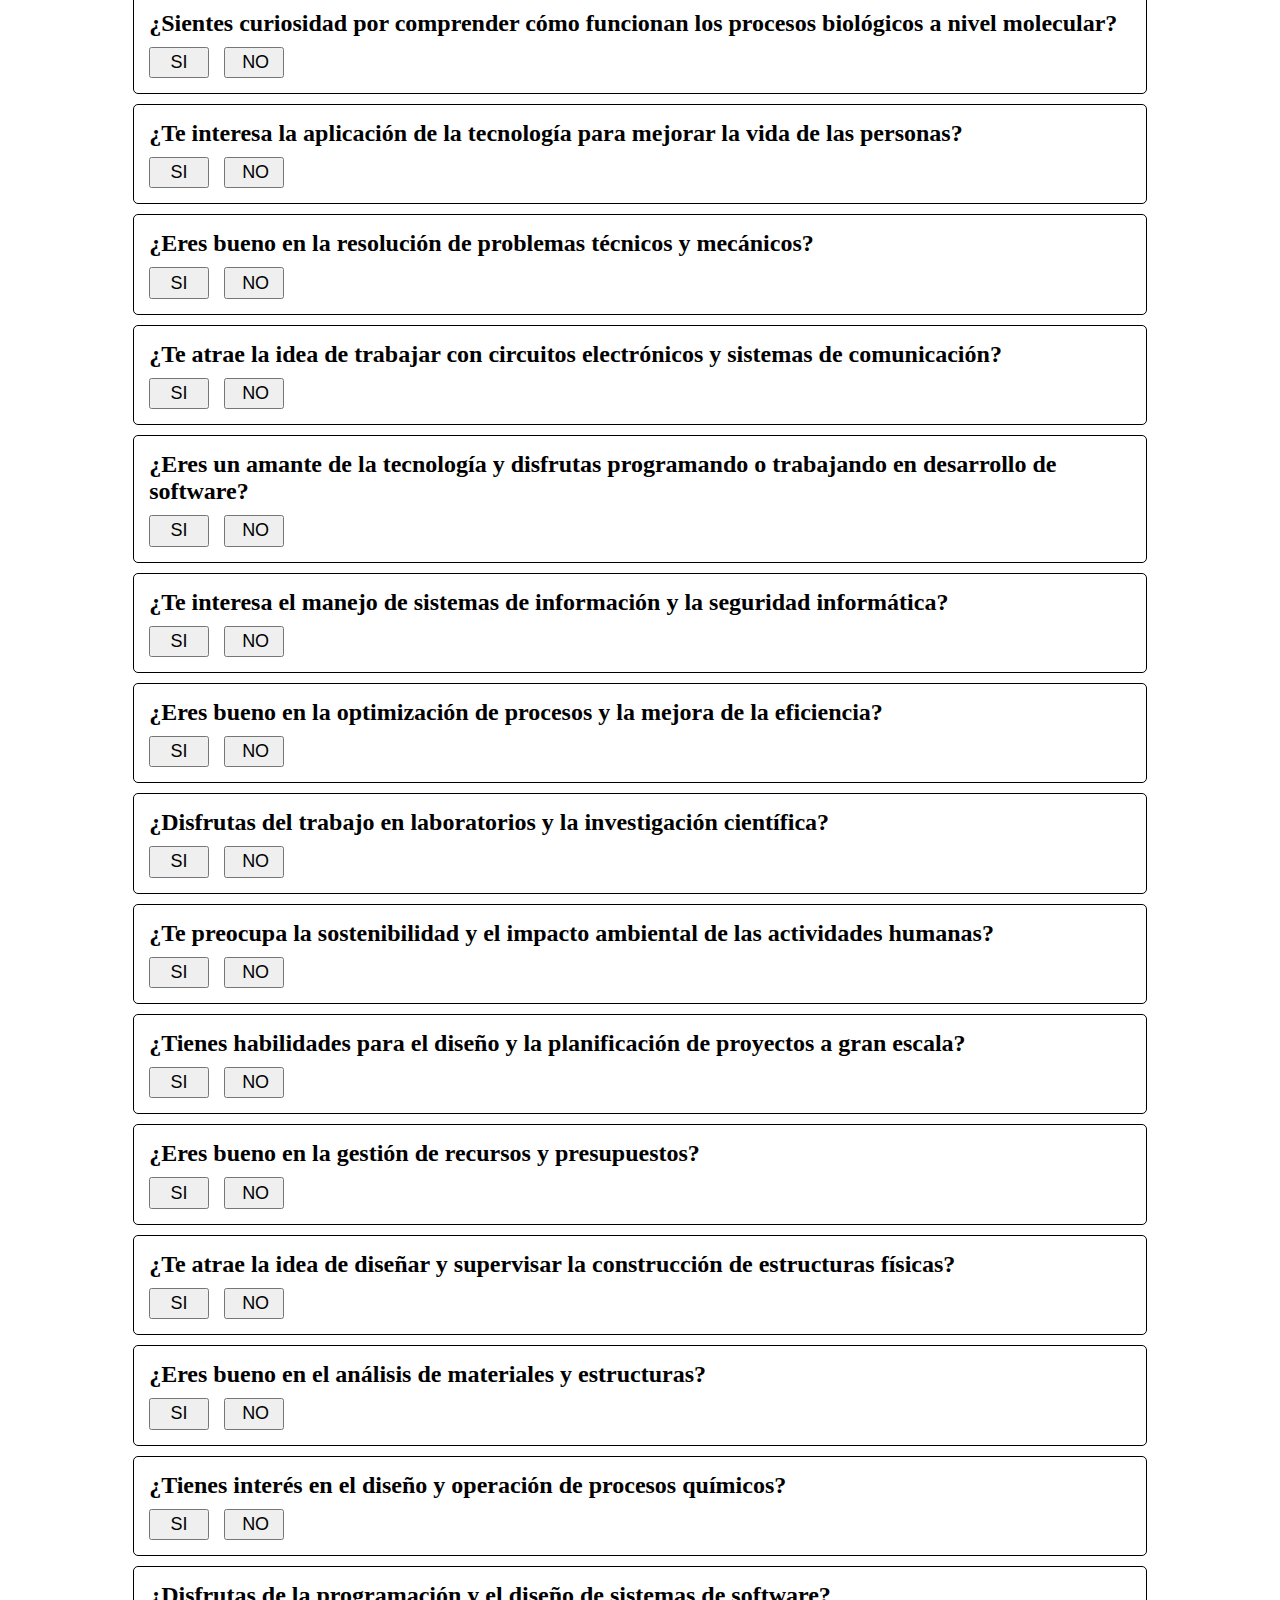
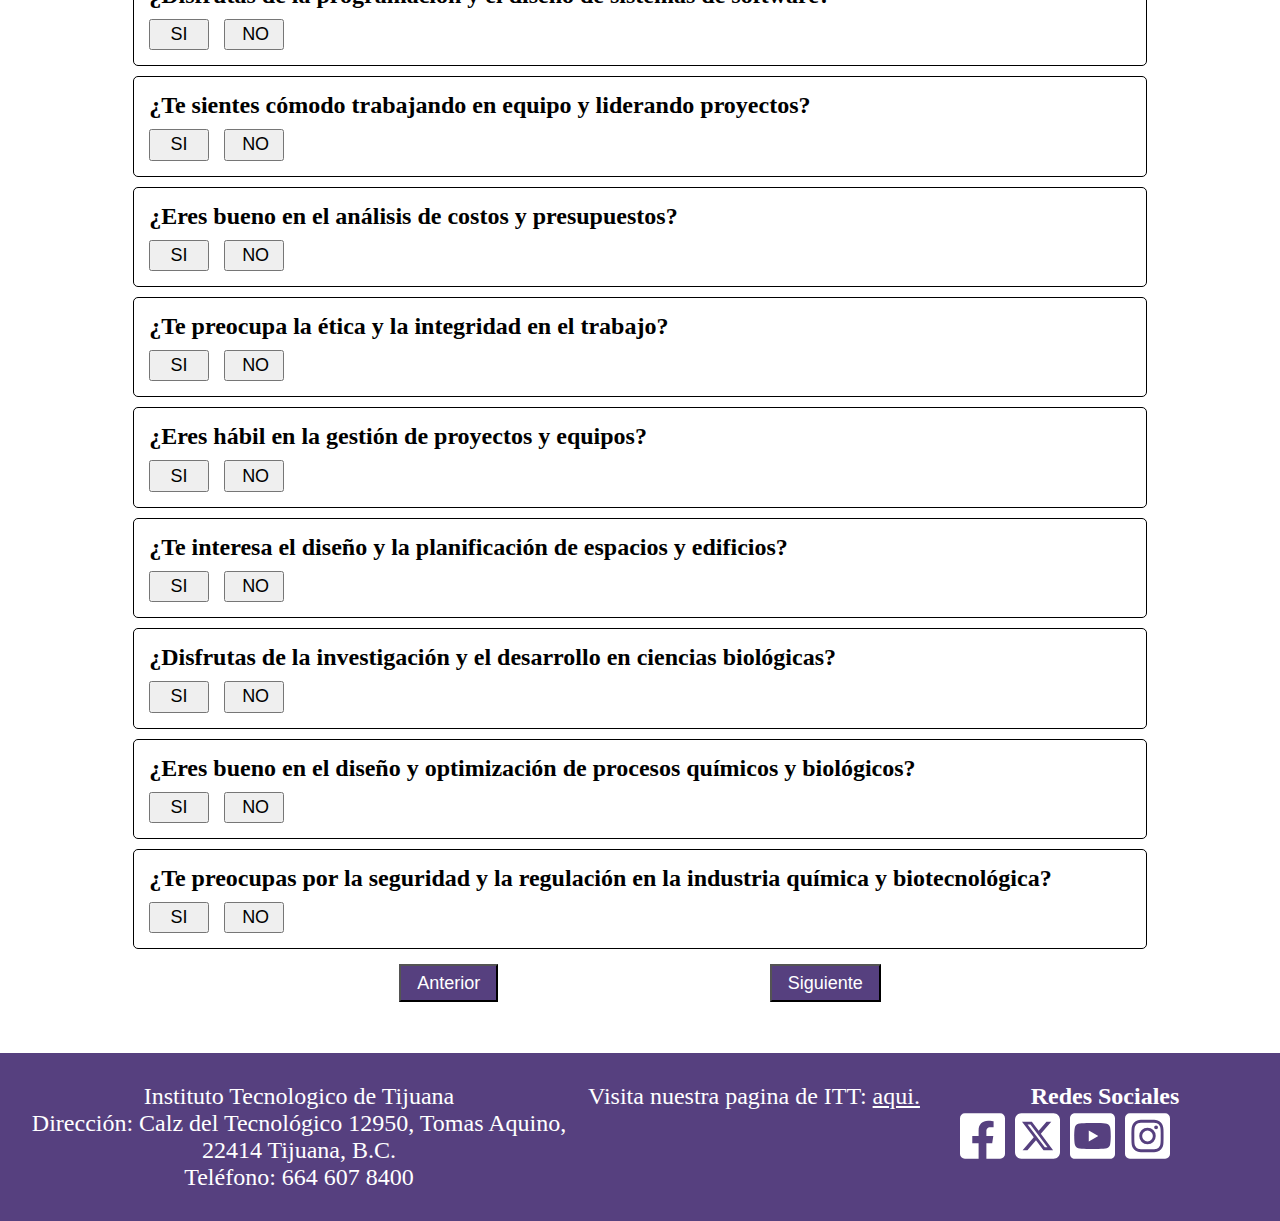
==== commit a715018e: "Add files via upload" ====
--- a/index.html
+++ b/index.html
@@ -24,9 +24,13 @@
 
         <header class="fon-1 slime">
             <nav class="nav-nav">
-                <div class="enlaces">
+                <input type="checkbox" id="btn-hamburgesa">
+                <label for="btn-hamburgesa" class="btn-hamburgesa" id="lbl-hamburgesa"><img src="./img/bars.svg" id="img-h"></label>
+
+                <div class="enlaces fon-1">
                     <a title="princiapal" href="#" class="link-1">Inicio</a>
-                    <a title="blog" href="https://sites.google.com/tectijuana.edu.mx/consultec/inicio" target="_black" class="link-1">Blog</a>
+                    <a title="blog" href="https://ninjadiaz007.github.io/Block/blog.html" target="_black" class="link-1">Blog</a>
+                    <a title="aserca de" href="https://sites.google.com/tectijuana.edu.mx/consultec/inicio" target="_black" class="link-1">Acerca de</a>
                     <a title="ayuda" href="./ayuda.html" target="_black" class="link-1">Ayuda</a>
                 </div>
                 
--- a/css/style.css
+++ b/css/style.css
@@ -34,7 +34,7 @@
 /*=============================================*/
 
 /*=============================================*/
-/*=========== Menu de NAvegacion ==============*/
+/*=========== Menu de Navegacion ==============*/
 /*=============================================*/
 .nav-nav{
     display: flex;
@@ -86,6 +86,64 @@
 
 .nav-nav #switch:checked ~ .lbl-switch:after{
 	left: 35px;
+}
+
+#btn-hamburgesa{
+    display: none;
+}
+.btn-hamburgesa{
+    width: 40px;
+    height: 40px;
+    display: none;
+}
+.btn-hamburgesa img{
+    width: 100%;
+    height: 100%;
+    filter: invert(100%) sepia(0%) saturate(7489%) hue-rotate(162deg) brightness(106%) contrast(101%);
+}
+
+@media screen and (max-width: 700px) {
+    .btn-hamburgesa{
+        display: block;
+    }
+
+    #btn-hamburgesa:checked ~ .enlaces{
+        left: 0;
+    }
+
+    .nav-nav .enlaces{
+        width: 200px;
+        height: 250px;
+        position: absolute;
+        top: 37%;
+        left: -30%;
+        flex-direction: column;
+        align-items: center;
+        z-index: 2;
+        transition: all .5s ease;
+    }
+    .nav-nav .enlaces a{
+        margin-top: 10px;
+        margin-bottom: 10px;
+    }
+}
+
+@media screen and (max-width: 650px){
+    #btn-hamburgesa:checked ~ .enlaces{
+        left: 0;
+    }
+
+    .nav-nav .enlaces{
+        width: 100%;
+        height: 250px;
+        left: -100%;
+        z-index: 2;
+        transition: all .5s ease;
+    }
+
+    .nav-nav .enlaces{
+        width: 100%;
+    }
 }
 /*=============================================*/
 
@@ -358,6 +416,29 @@
 .pie-pagina .link-social .enlaces a img{
     width: 100%;
 }
+
+@media screen and (max-width: 600px) {
+    .pie-pagina{
+        width: 100;
+        flex-direction: column;
+    }
+    .pie-pagina .content-info{
+        width: 100%;
+        margin-bottom: 10px;
+    }
+    .pie-pagina .link-sitio{
+        width: 100%;
+        margin-bottom: 10px;
+    }
+    .pie-pagina .link-social{
+        width: 100%;
+    }
+    .pie-pagina .link-social .enlaces{
+        align-items: center;
+        justify-content: center;
+        margin-top: 5px;
+    }
+}
 /*=============================================*/
 
 /*=============================================*/
